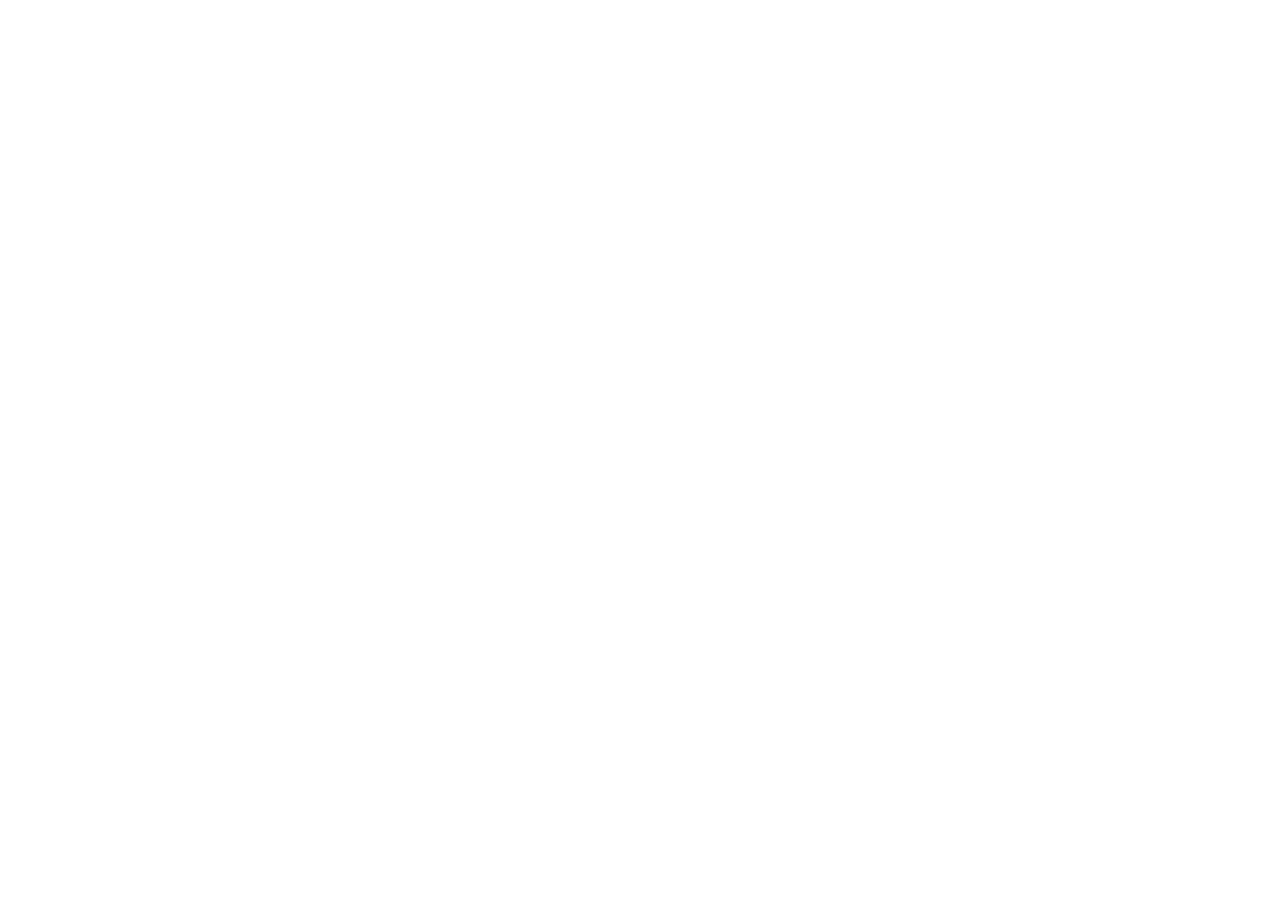
==== wwr/index.html @ 0ed65301 "save 1" ====
<!DOCTYPE html>
<html lang="en">
<head>
    <meta charset="UTF-8">
    <meta http-equiv="X-UA-Compatible" content="IE=edge">
    <meta name="viewport" content="width=device-width, initial-scale=1.0">
    <title>Home</title>
</head>
<body>
    
</body>
</html>
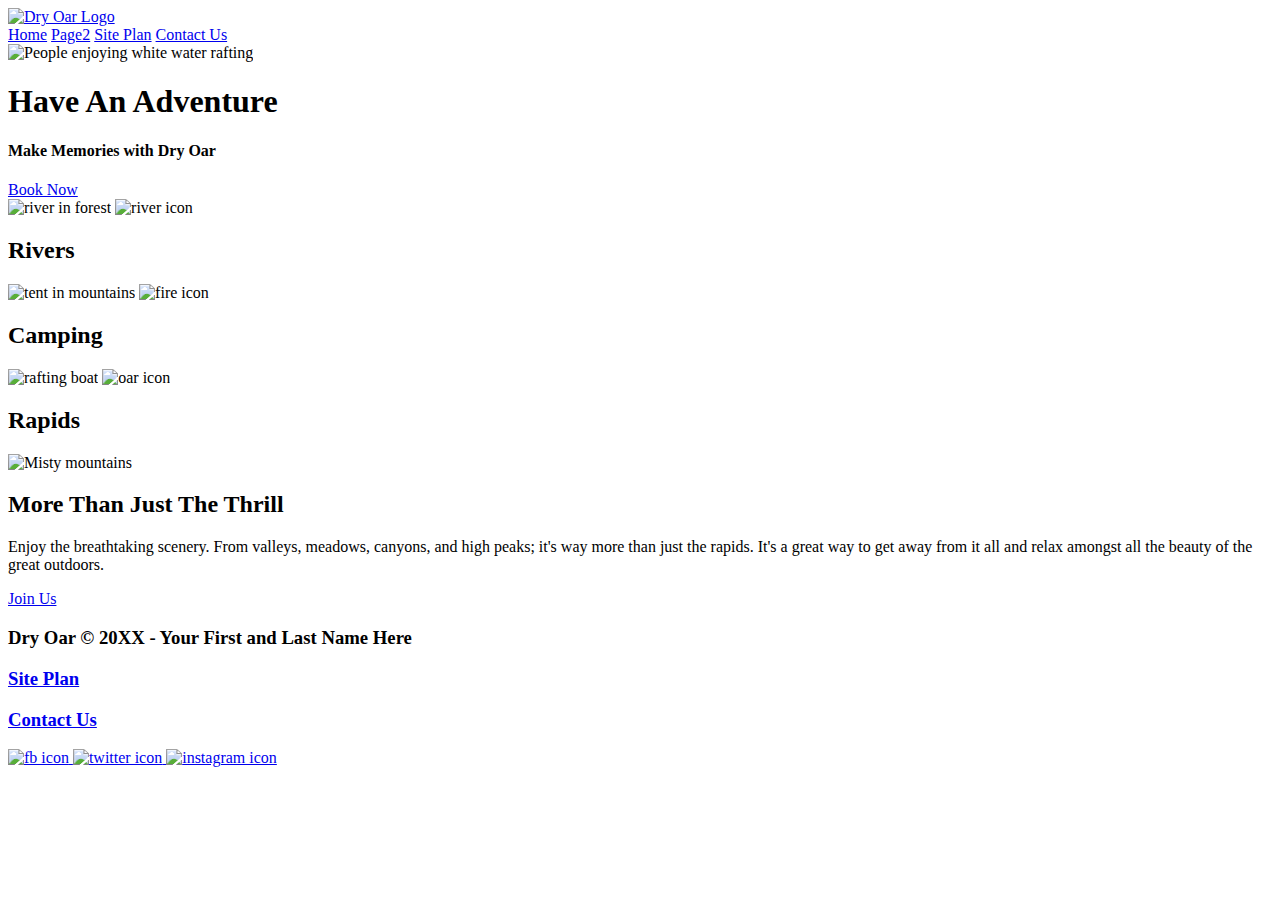
==== commit b51d578c: "new objets" ====
--- a/wwr/index.html
+++ b/wwr/index.html
@@ -4,9 +4,71 @@
     <meta charset="UTF-8">
     <meta http-equiv="X-UA-Compatible" content="IE=edge">
     <meta name="viewport" content="width=device-width, initial-scale=1.0">
-    <title>Home</title>
+    <title>Whitewater Rafting Vacations | Dry Oar Boating | Home</title>
 </head>
 <body>
-    
+    <header>
+        <a id="logo_link" href="index.html">
+            <img class="logo" src="images/logo.png" alt="Dry Oar Logo">
+        </a>
+        <nav>
+            <a href="index.html">Home</a>
+            <a href="#">Page2</a>
+            <a href="site-plan-rafting.html">Site Plan</a>
+            <a href="contactus.html">Contact Us</a>
+        </nav>
+    </header>
+    <div id="hero">
+        <div id="hero-box">
+            <img id="hero-img" src="images/hero.png" alt="People enjoying white water rafting">
+        </div>
+        <section id="hero-msg">
+            <h1 class="home-title">Have An Adventure</h1>
+            <h4>Make Memories with Dry Oar</h4>
+            <div class="button-box">
+                <a class="book" href="rates.html">Book Now</a>
+            </div>
+        </section>
+    </div>
+    <main class="home-grid">
+        <section class="rivers-card">
+            <img class="card-img" src="images/rivers.jpg" alt="river in forest">
+            <img class="icon" src="images/rivers.jpg" alt="river icon">
+            <h2>Rivers</h2>
+        </section>
+        <section class="camping-card">
+            <img class="card-img" src="images/camping.jpg" alt="tent in mountains">
+            <img class="icon" src="images/fire_icon.jpg" alt="fire icon">
+            <h2>Camping</h2>
+        </section>
+        <section class="rapids-card">
+            <img class="card-img" src="images/rapids.jpg" alt="rafting boat">
+            <img class="icon" src="images/oars.jpg" alt="oar icon">
+            <h2>Rapids</h2>
+        </section>
+        <img class="mountains" src="images/mountains.jpg" alt="Misty mountains">
+        <section class="msg">
+            <h2>More Than Just The Thrill</h2>
+            <p>Enjoy the breathtaking scenery. From valleys, meadows, canyons, and high peaks; it's way more than just the rapids. It's a great way to get away from it all and relax amongst all the beauty of the great outdoors. </p>
+            <a class='join' href="rivers.html">Join Us</a>
+        </section>
+    </main>
+    <footer>
+        <h3>Dry Oar &copy; 20XX - Your First and Last Name Here</h3>
+        <h3><a href="site-plan-rafting.html">Site Plan</a></h3>
+        <h3><a href="contactus.html">Contact Us</a></h3>
+        <div class="social">
+        <a href="https://facebook.com">
+            <img src="images/facebook.png" alt="fb icon">
+        </a>
+        <a href="https://twitter.com">
+            <img src="images/twitter.png" alt="twitter icon">
+        </a>
+        <a href="https://instagram.com">
+            <img src="images/instagram.png" alt="instagram icon">
+        </a>
+    </div>
+    </footer>
+
 </body>
 </html>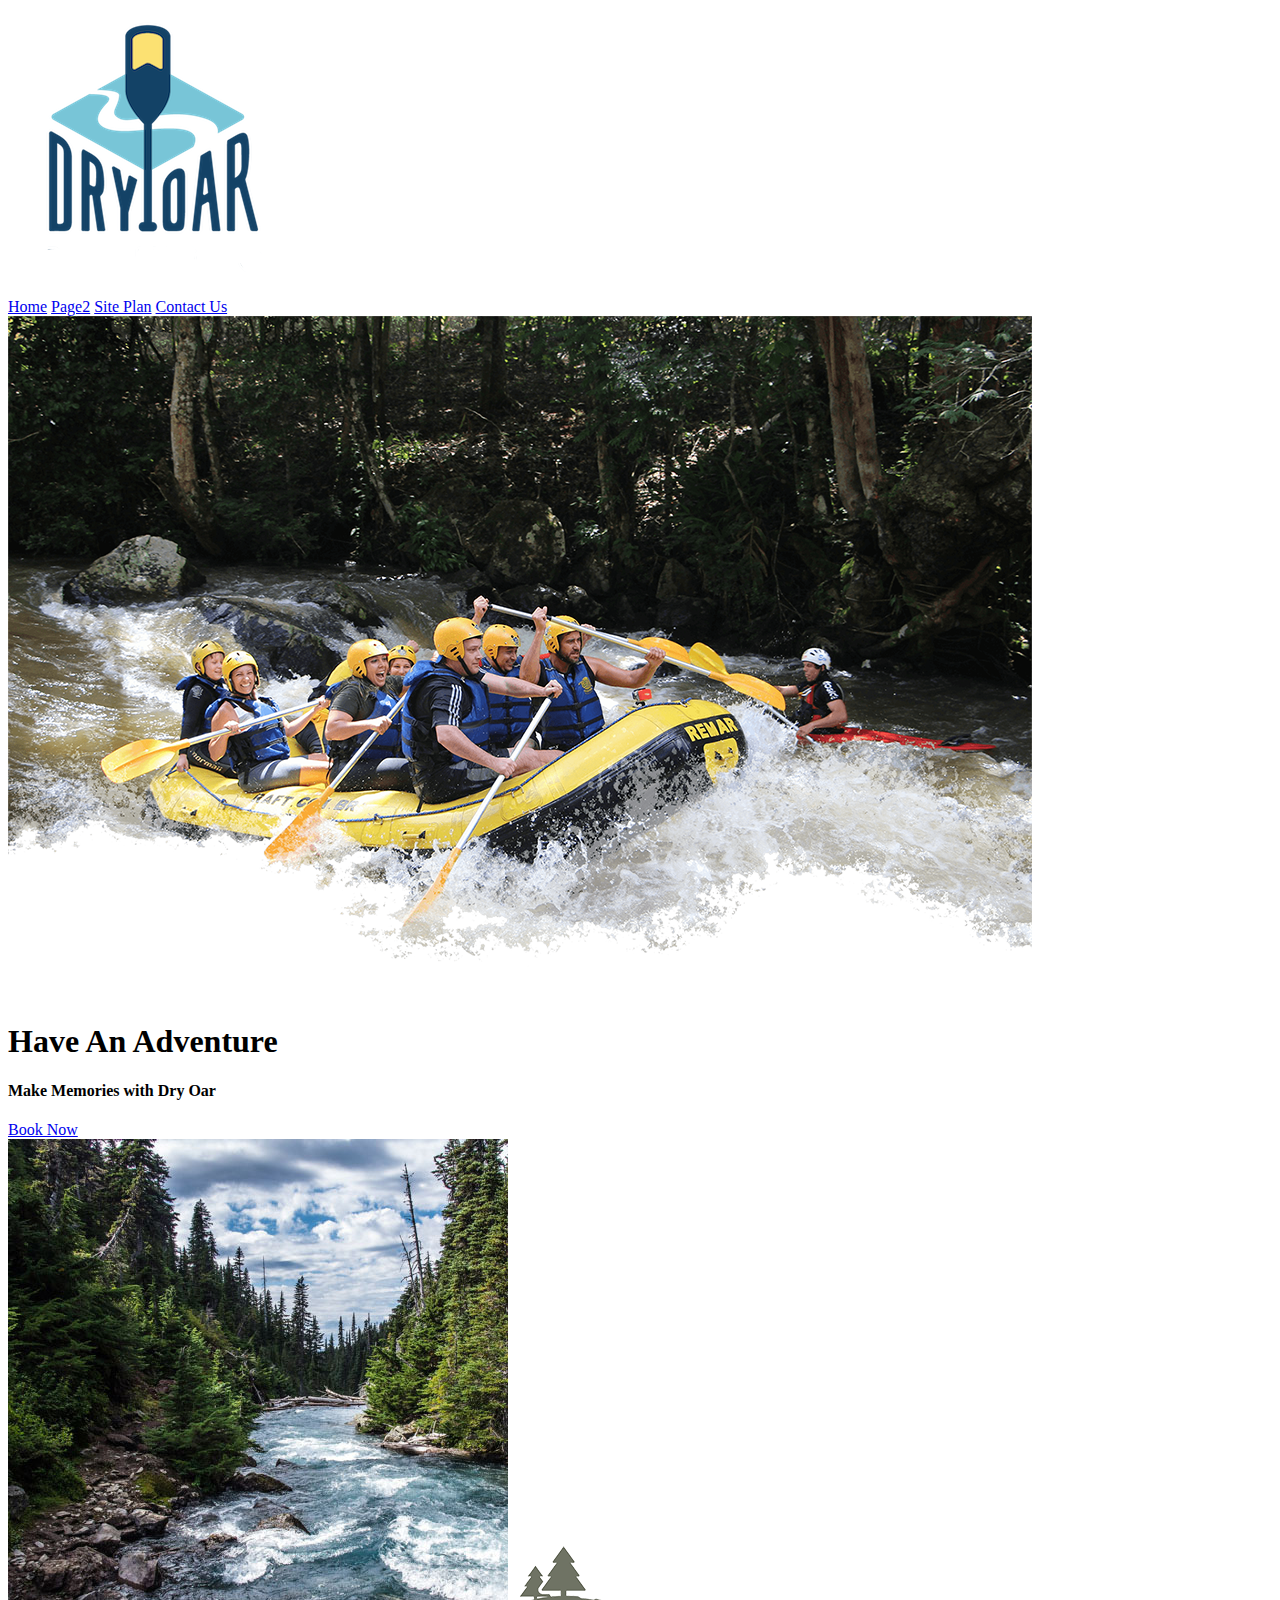
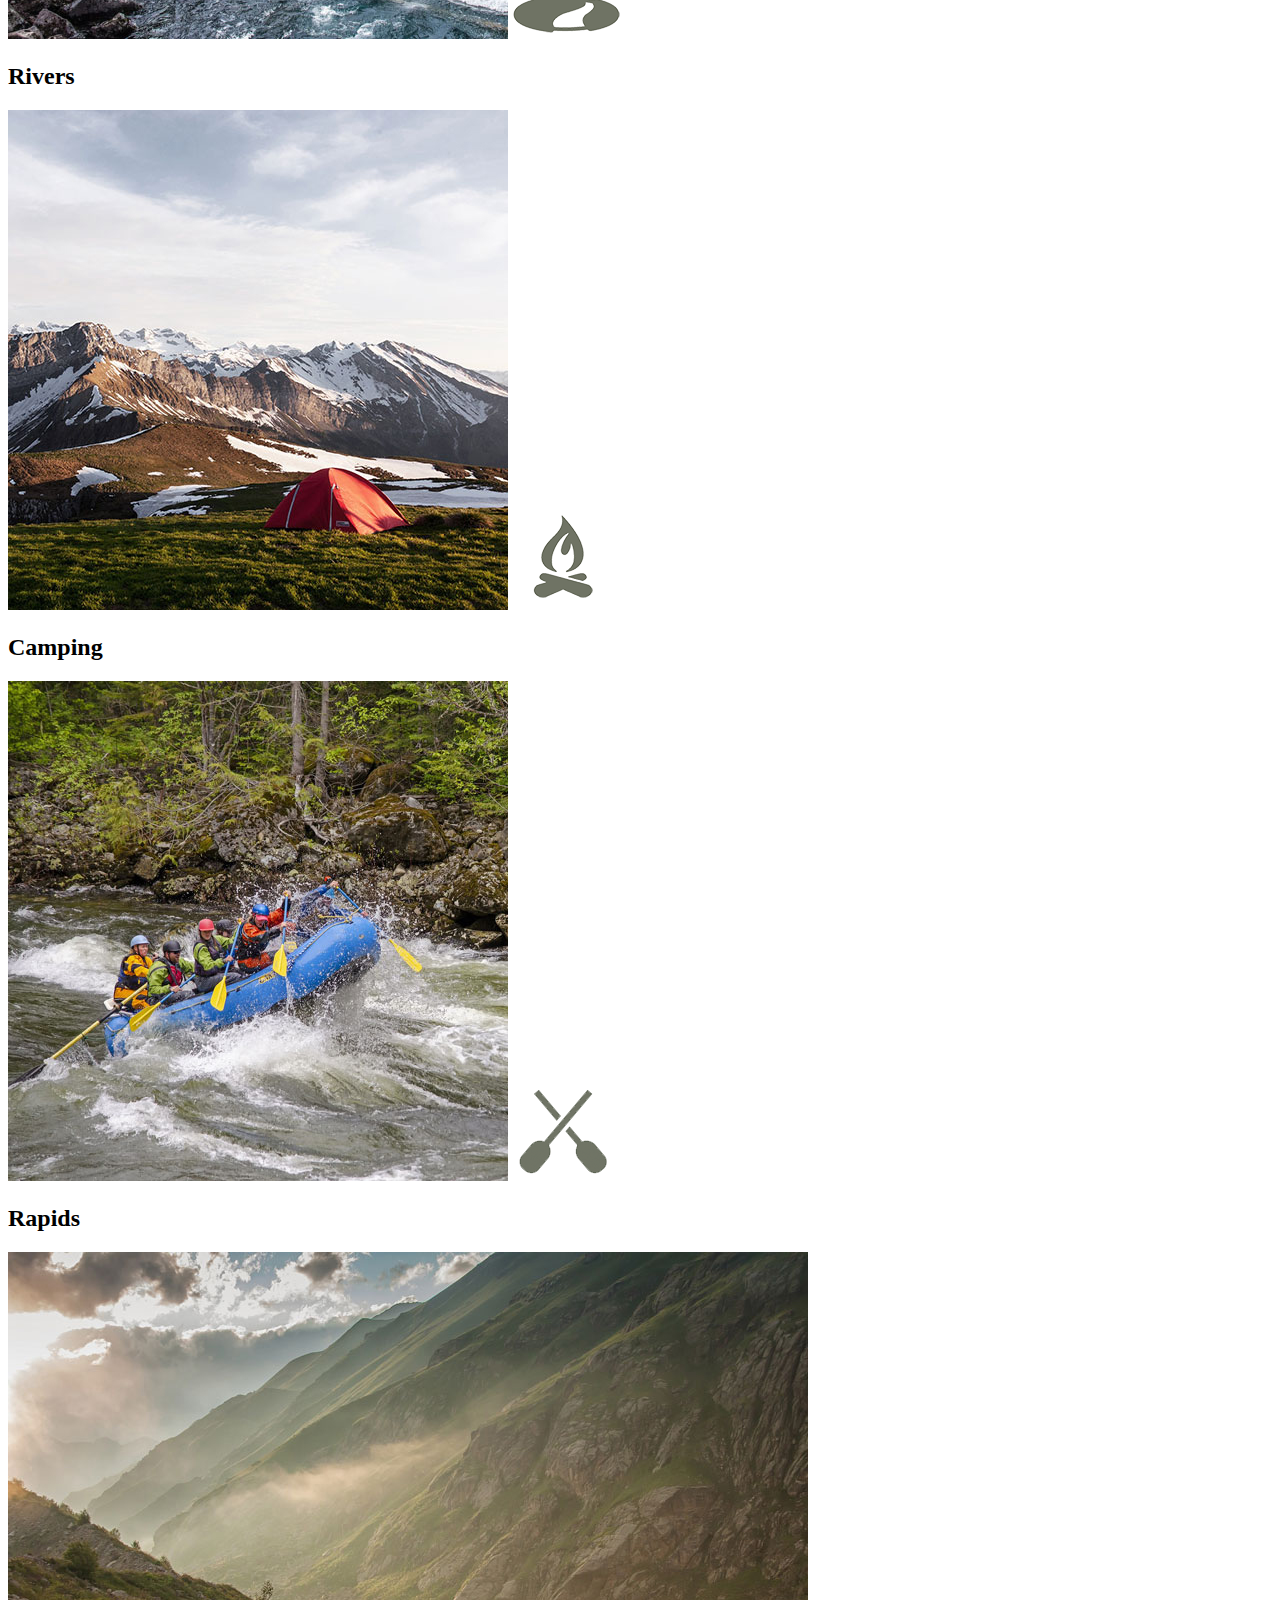
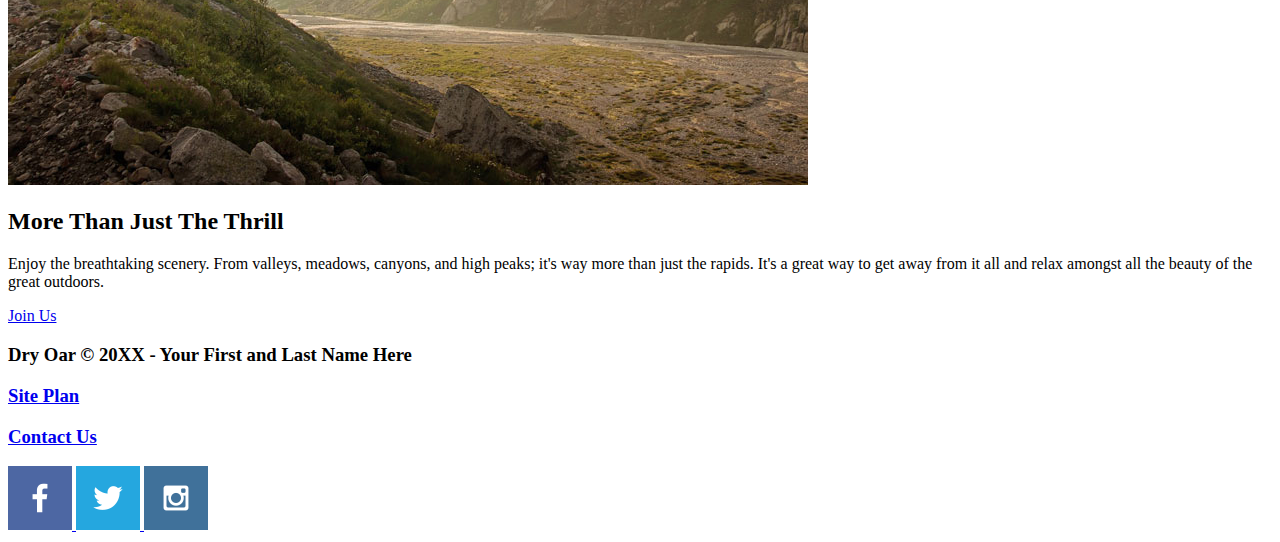
==== commit 0e0e16b7: "teest4" ====
--- a/wwr/index.html
+++ b/wwr/index.html
@@ -33,17 +33,17 @@
     <main class="home-grid">
         <section class="rivers-card">
             <img class="card-img" src="images/rivers.jpg" alt="river in forest">
-            <img class="icon" src="images/rivers.jpg" alt="river icon">
+            <img class="icon" src="images/river_icon.png" alt="river icon">
             <h2>Rivers</h2>
         </section>
         <section class="camping-card">
             <img class="card-img" src="images/camping.jpg" alt="tent in mountains">
-            <img class="icon" src="images/fire_icon.jpg" alt="fire icon">
+            <img class="icon" src="images/fire_icon.png" alt="fire icon">
             <h2>Camping</h2>
         </section>
         <section class="rapids-card">
             <img class="card-img" src="images/rapids.jpg" alt="rafting boat">
-            <img class="icon" src="images/oars.jpg" alt="oar icon">
+            <img class="icon" src="images/oars.png" alt="oar icon">
             <h2>Rapids</h2>
         </section>
         <img class="mountains" src="images/mountains.jpg" alt="Misty mountains">
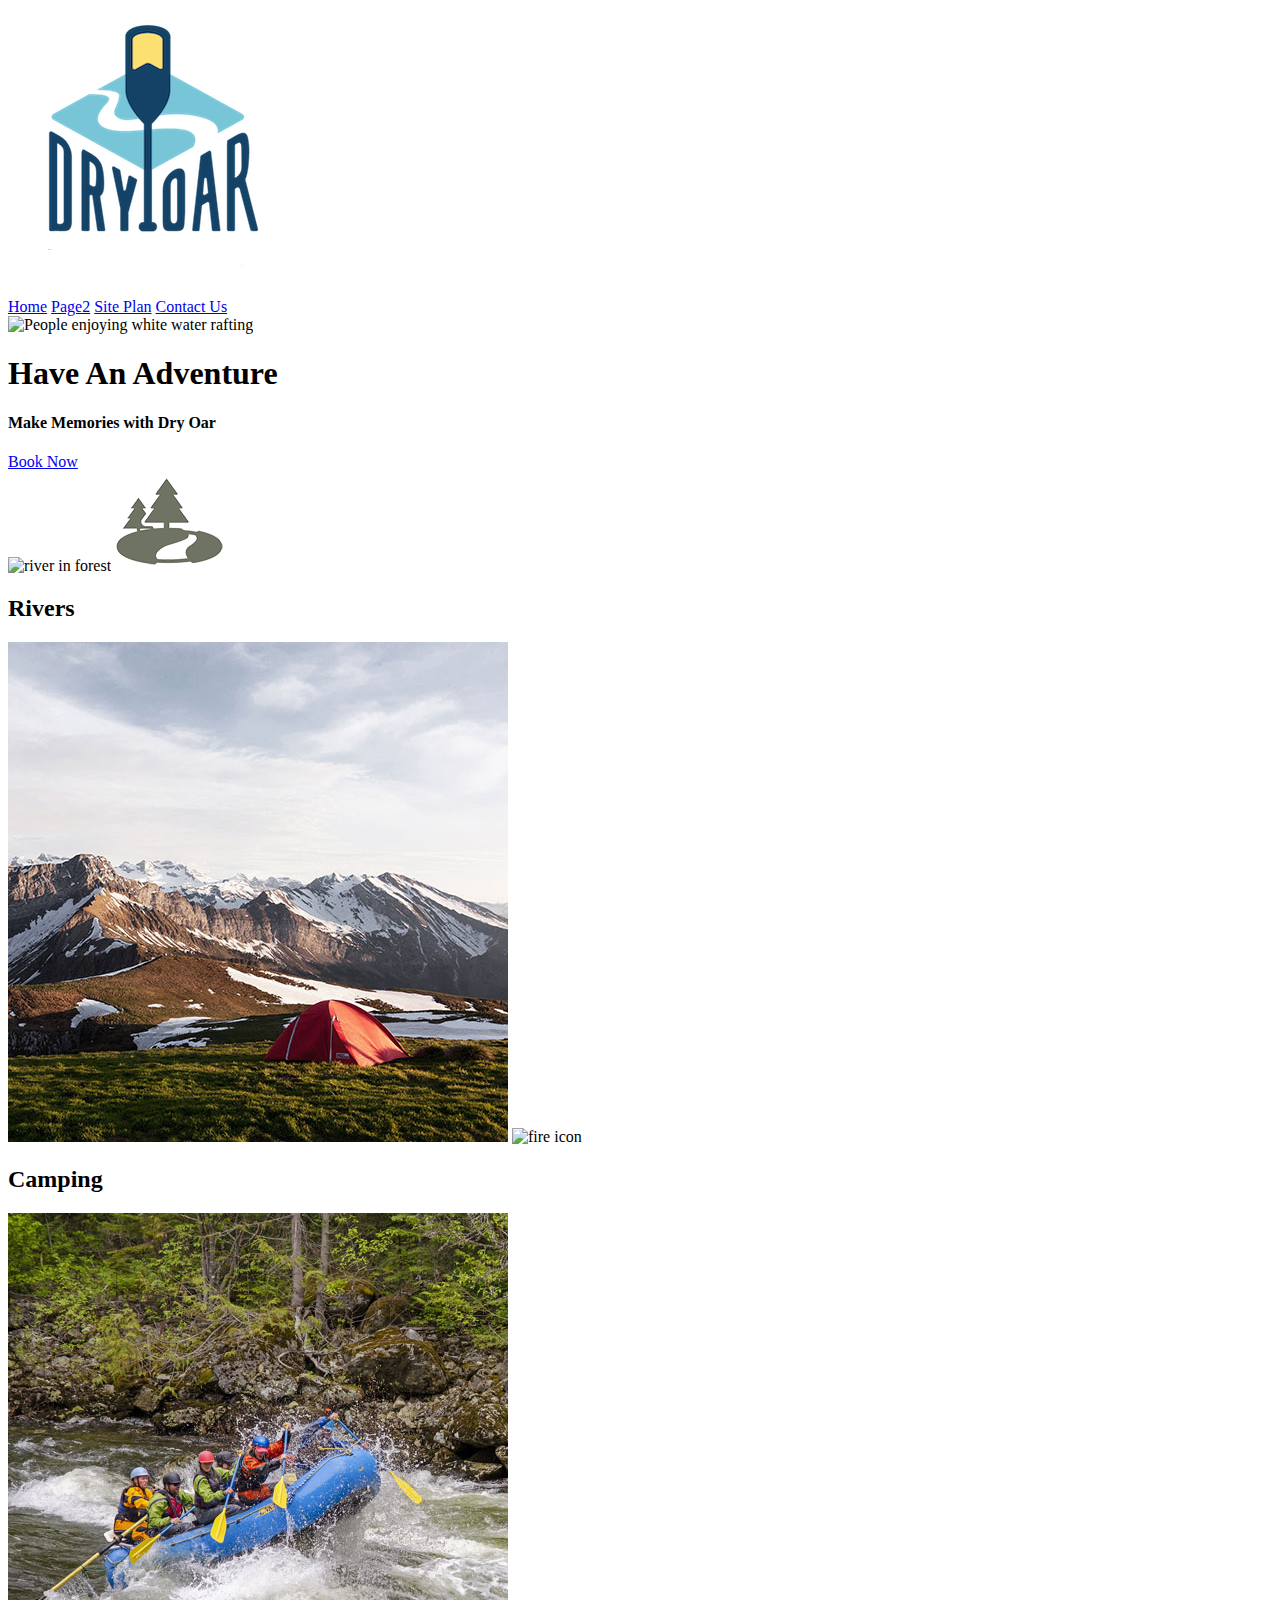
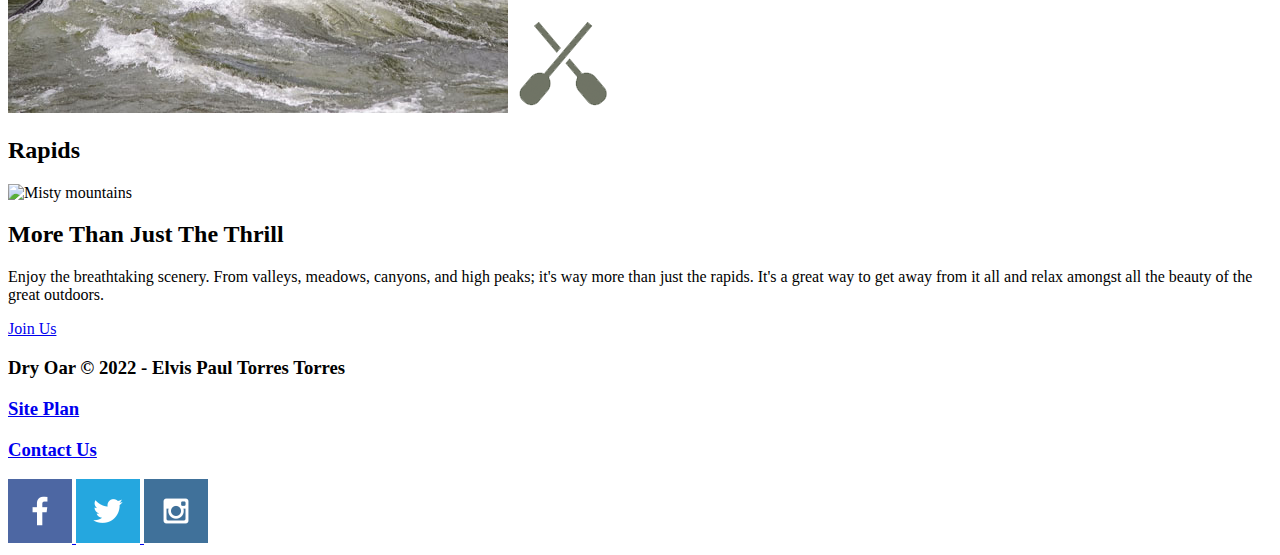
==== commit 465321aa: "ok" ====
--- a/wwr/index.html
+++ b/wwr/index.html
@@ -20,7 +20,7 @@
     </header>
     <div id="hero">
         <div id="hero-box">
-            <img id="hero-img" src="images/hero.png" alt="People enjoying white water rafting">
+            <img id="hero-img" src="images/rafting1_.jpg" alt="People enjoying white water rafting">
         </div>
         <section id="hero-msg">
             <h1 class="home-title">Have An Adventure</h1>
@@ -32,13 +32,13 @@
     </div>
     <main class="home-grid">
         <section class="rivers-card">
-            <img class="card-img" src="images/rivers.jpg" alt="river in forest">
+            <img class="card-img" src="images/beautiful-waterfall-at-banos_500x500.jpg" alt="river in forest">
             <img class="icon" src="images/river_icon.png" alt="river icon">
             <h2>Rivers</h2>
         </section>
         <section class="camping-card">
             <img class="card-img" src="images/camping.jpg" alt="tent in mountains">
-            <img class="icon" src="images/fire_icon.png" alt="fire icon">
+            <img class="icon" src="images/camping1_500x500.jpg" alt="fire icon">
             <h2>Camping</h2>
         </section>
         <section class="rapids-card">
@@ -46,7 +46,7 @@
             <img class="icon" src="images/oars.png" alt="oar icon">
             <h2>Rapids</h2>
         </section>
-        <img class="mountains" src="images/mountains.jpg" alt="Misty mountains">
+        <img class="mountains" src="images/Ecuador-Cayambe-volcano_800x533.jpg" alt="Misty mountains">
         <section class="msg">
             <h2>More Than Just The Thrill</h2>
             <p>Enjoy the breathtaking scenery. From valleys, meadows, canyons, and high peaks; it's way more than just the rapids. It's a great way to get away from it all and relax amongst all the beauty of the great outdoors. </p>
@@ -54,7 +54,7 @@
         </section>
     </main>
     <footer>
-        <h3>Dry Oar &copy; 20XX - Your First and Last Name Here</h3>
+        <h3>Dry Oar &copy; 2022 - Elvis Paul Torres Torres</h3>
         <h3><a href="site-plan-rafting.html">Site Plan</a></h3>
         <h3><a href="contactus.html">Contact Us</a></h3>
         <div class="social">
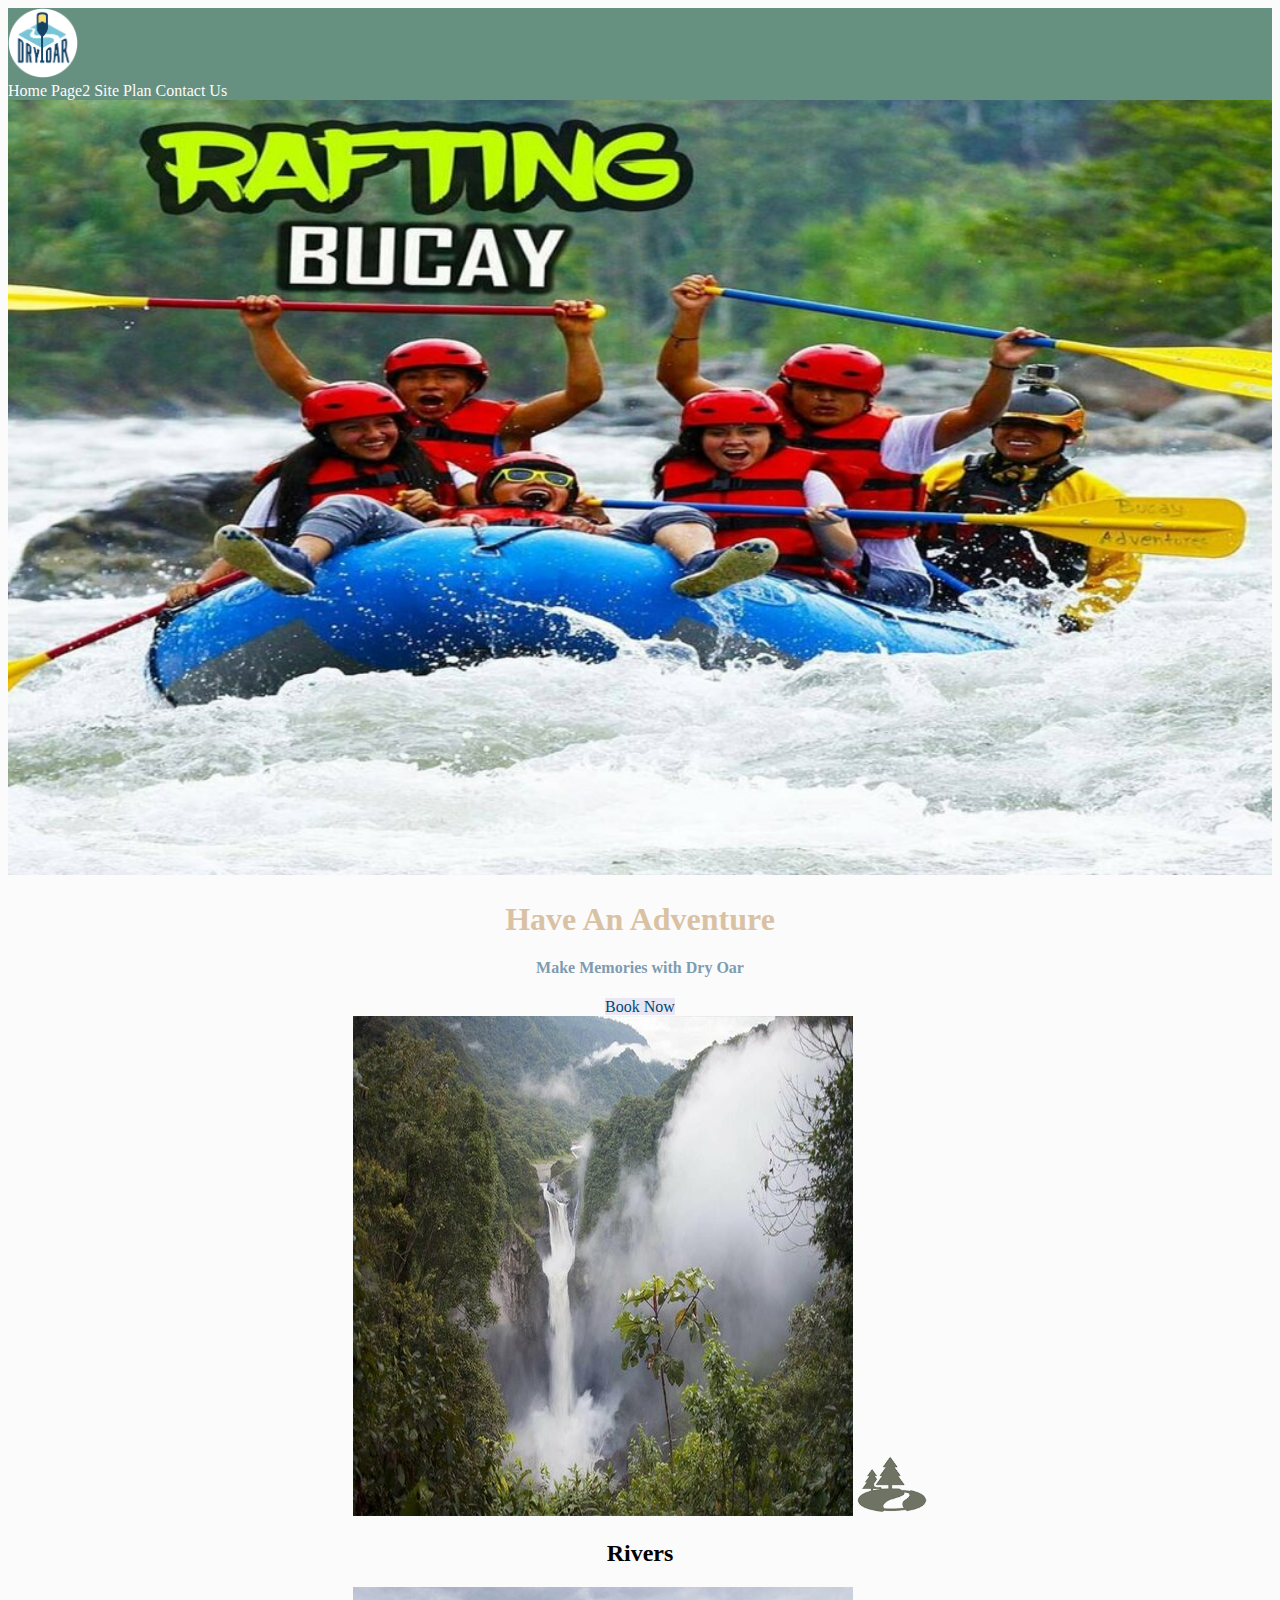
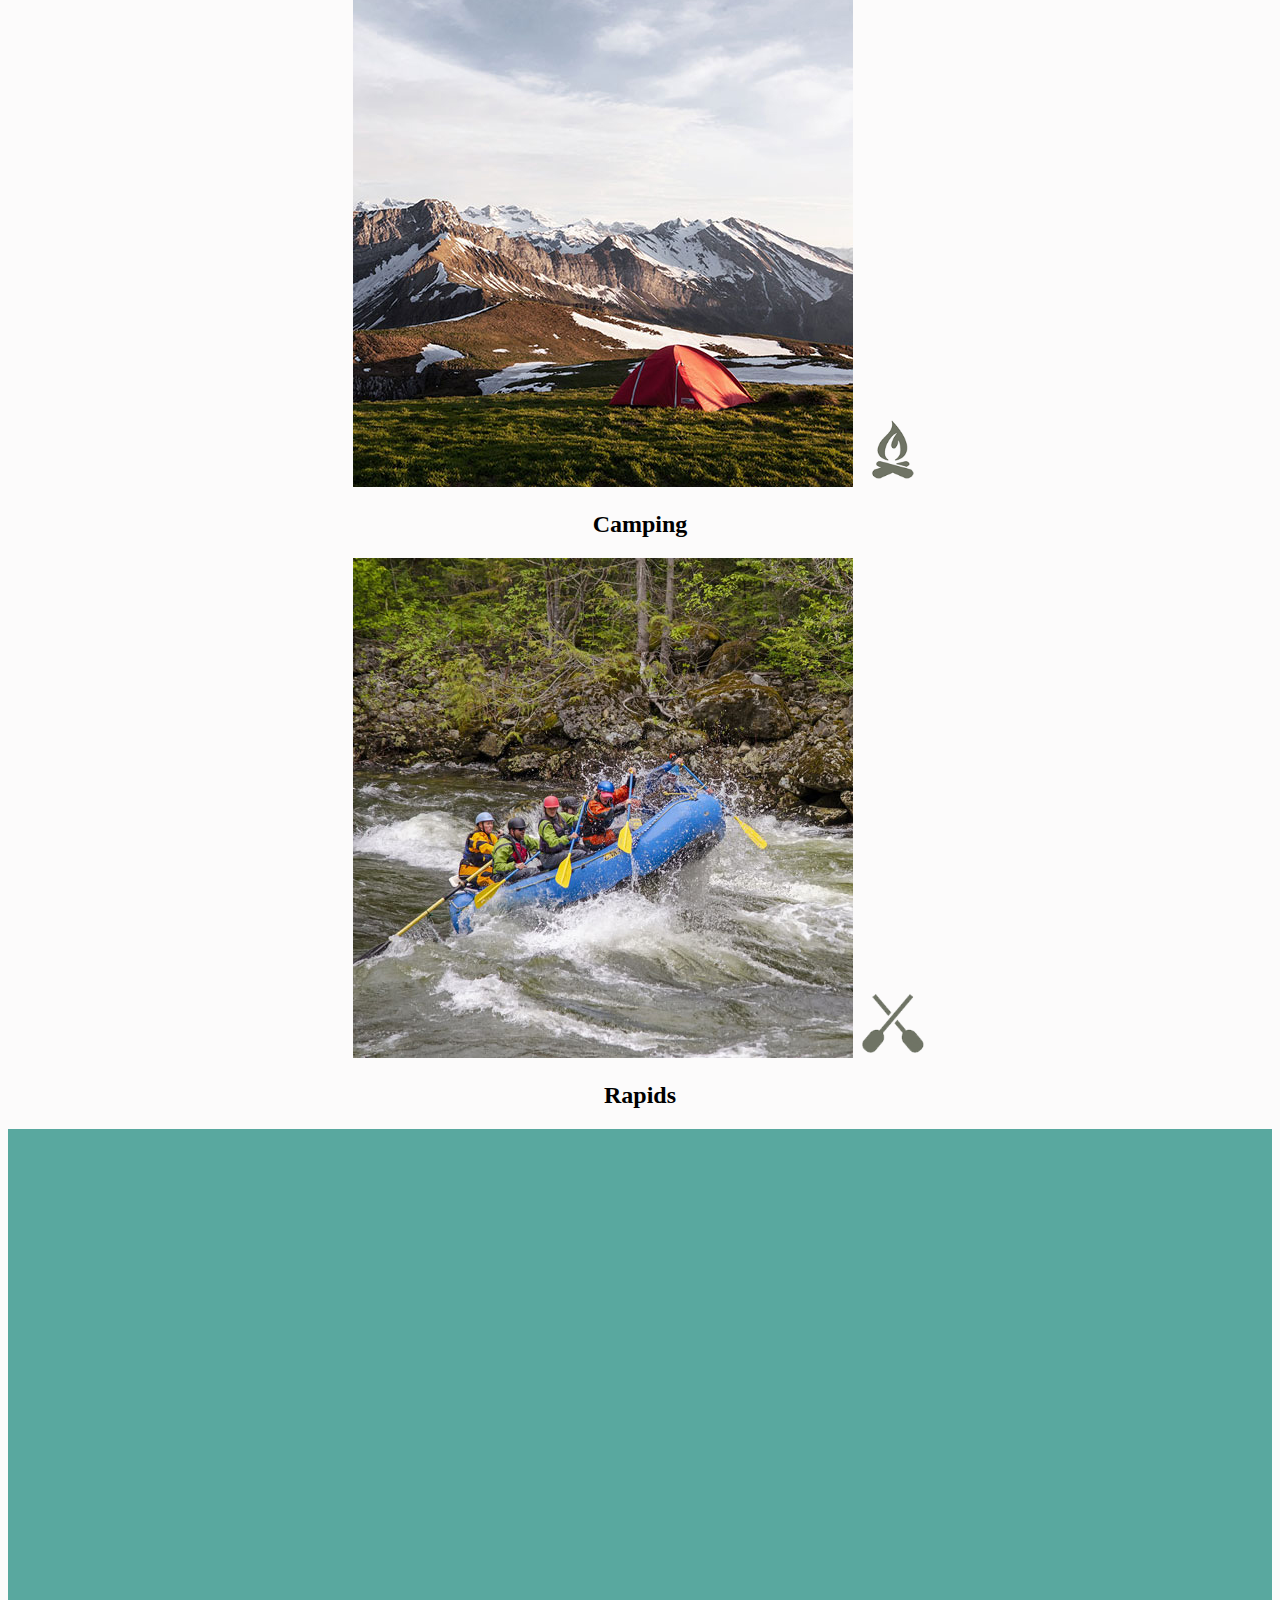
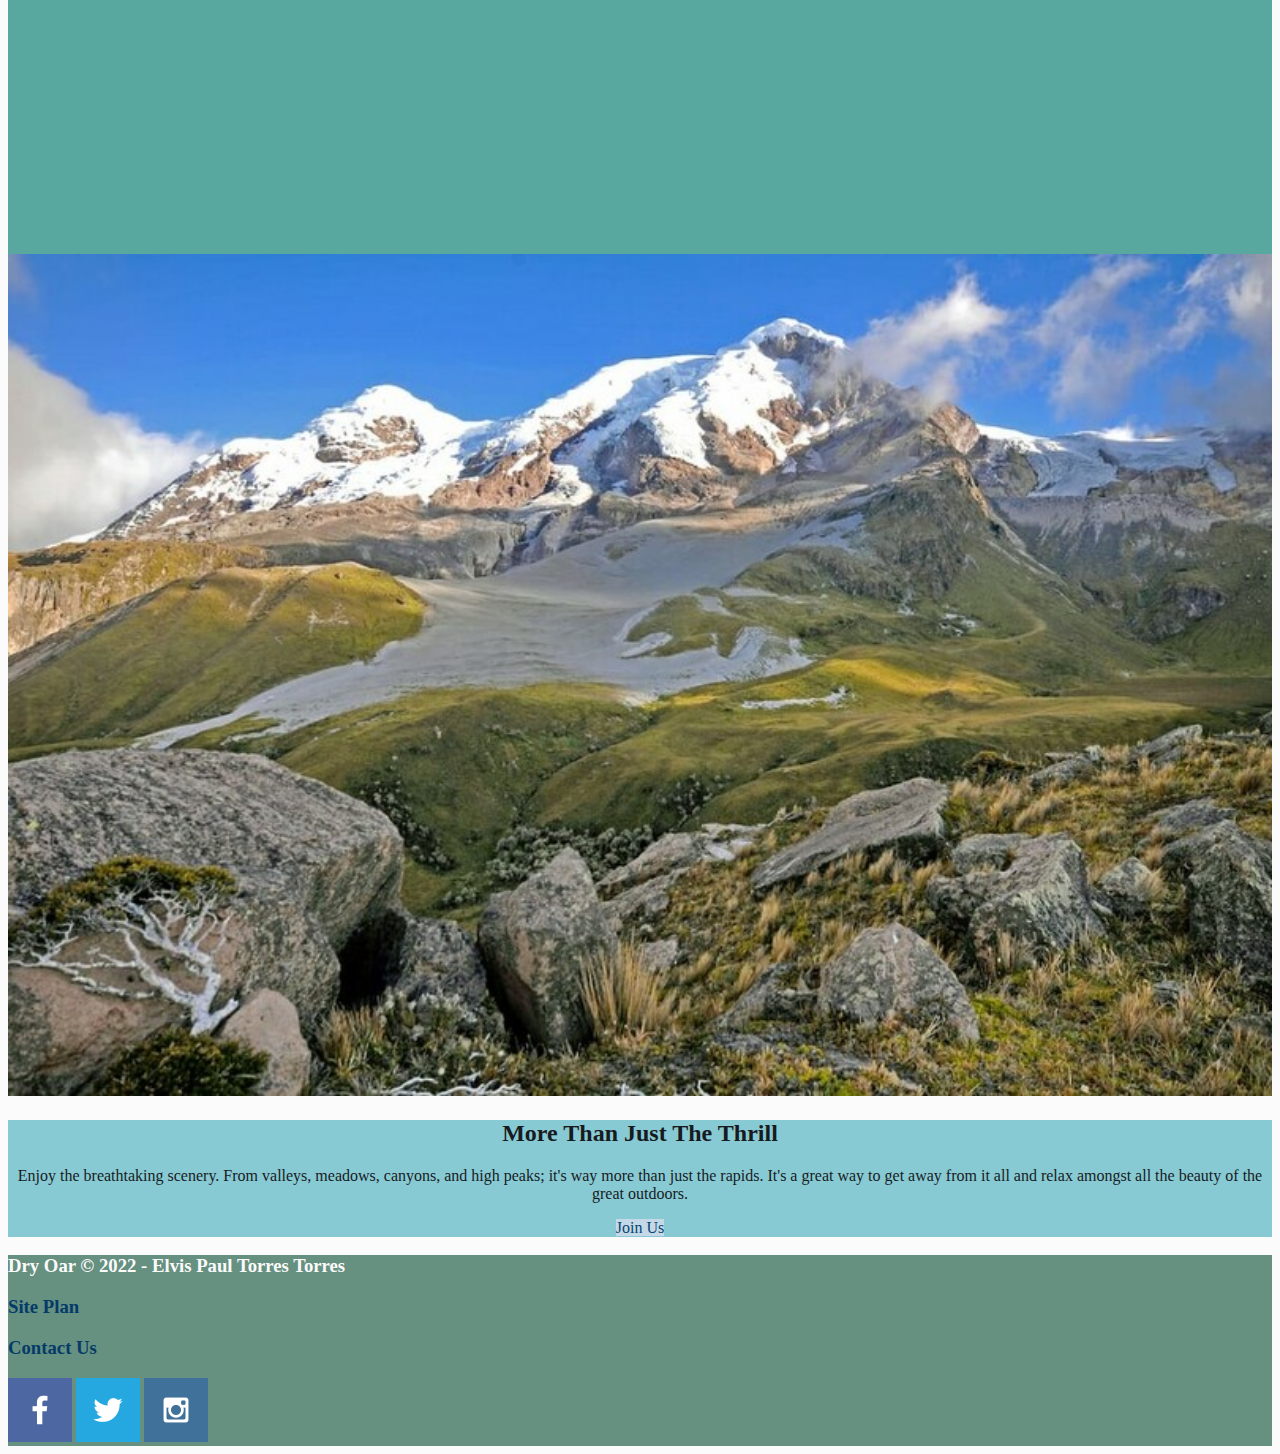
==== commit e8157d72: "week4" ====
--- a/wwr/index.html
+++ b/wwr/index.html
@@ -5,8 +5,10 @@
     <meta http-equiv="X-UA-Compatible" content="IE=edge">
     <meta name="viewport" content="width=device-width, initial-scale=1.0">
     <title>Whitewater Rafting Vacations | Dry Oar Boating | Home</title>
+    <link rel="stylesheet" href="styles/style.css">
 </head>
 <body>
+    <div id="content">
     <header>
         <a id="logo_link" href="index.html">
             <img class="logo" src="images/logo.png" alt="Dry Oar Logo">
@@ -18,6 +20,7 @@
             <a href="contactus.html">Contact Us</a>
         </nav>
     </header>
+
     <div id="hero">
         <div id="hero-box">
             <img id="hero-img" src="images/rafting1_.jpg" alt="People enjoying white water rafting">
@@ -38,7 +41,7 @@
         </section>
         <section class="camping-card">
             <img class="card-img" src="images/camping.jpg" alt="tent in mountains">
-            <img class="icon" src="images/camping1_500x500.jpg" alt="fire icon">
+            <img class="icon" src="images/fire_icon.png" alt="fire icon">
             <h2>Camping</h2>
         </section>
         <section class="rapids-card">
@@ -46,6 +49,7 @@
             <img class="icon" src="images/oars.png" alt="oar icon">
             <h2>Rapids</h2>
         </section>
+        <div id="background"></div>
         <img class="mountains" src="images/Ecuador-Cayambe-volcano_800x533.jpg" alt="Misty mountains">
         <section class="msg">
             <h2>More Than Just The Thrill</h2>
@@ -69,6 +73,6 @@
         </a>
     </div>
     </footer>
-
+</div>
 </body>
 </html>--- a/wwr/styles/style.css
+++ b/wwr/styles/style.css
@@ -0,0 +1,89 @@
+content {
+    max-width: 1600px;
+    margin: 0 auto;
+}
+nav a {
+    text-align: center;
+    color: #fcfbfb;
+    text-decoration: none;
+} 
+.icon {
+    width: 80px;
+}
+nav a:hover {
+    background-color: rgb(1, 59, 52);
+    color: #097db3;
+}   
+#background {
+    background-color: rgb(89, 168, 159);
+    height: 725px;
+}
+
+#hero-msg h1, #hero-msg h4 {
+    text-align: center;
+}
+.button-box{
+    text-align: center;
+}
+main section{
+    text-align: center;
+}
+body {
+    background-color: #fcfbfb; 
+    
+}
+header {
+    background-color:rgba(39, 99, 75, 0.7);
+}
+footer{
+    background-color:rgba(39, 99, 75, 0.7);  
+}
+.msg {
+    background-color:rgba(85, 181, 194, 0.7);  
+}
+.msg h2{
+    color: #171b1f;
+}
+.msg p{
+    color: #171b1f;
+}
+.book, .join{
+    background-color:rgba(224, 222, 240, 0.7);  
+    color: #054572;
+    text-decoration: none;
+}
+.book:hover, .join:hover{
+    background-color:rgba(8, 15, 121, 0.7);  
+    color: #d9c2a3;
+}
+h4{
+    color: #7e9cb1;
+}
+footer h3{
+    color: #fcfbfb;
+}
+footer a{
+    color: #043b68;
+    text-decoration: none;
+}
+footer a:hover
+{
+    color: #181511;
+}
+.home-title{
+    color: #d9c2a3;
+}
+.icon {
+    width: 70px;
+}
+.logo {
+    width: 70px;
+}
+#hero-img{
+    width: 100%;
+    text-align: center;
+}
+.mountains{
+    width: 100%;
+    text-align: center;
+}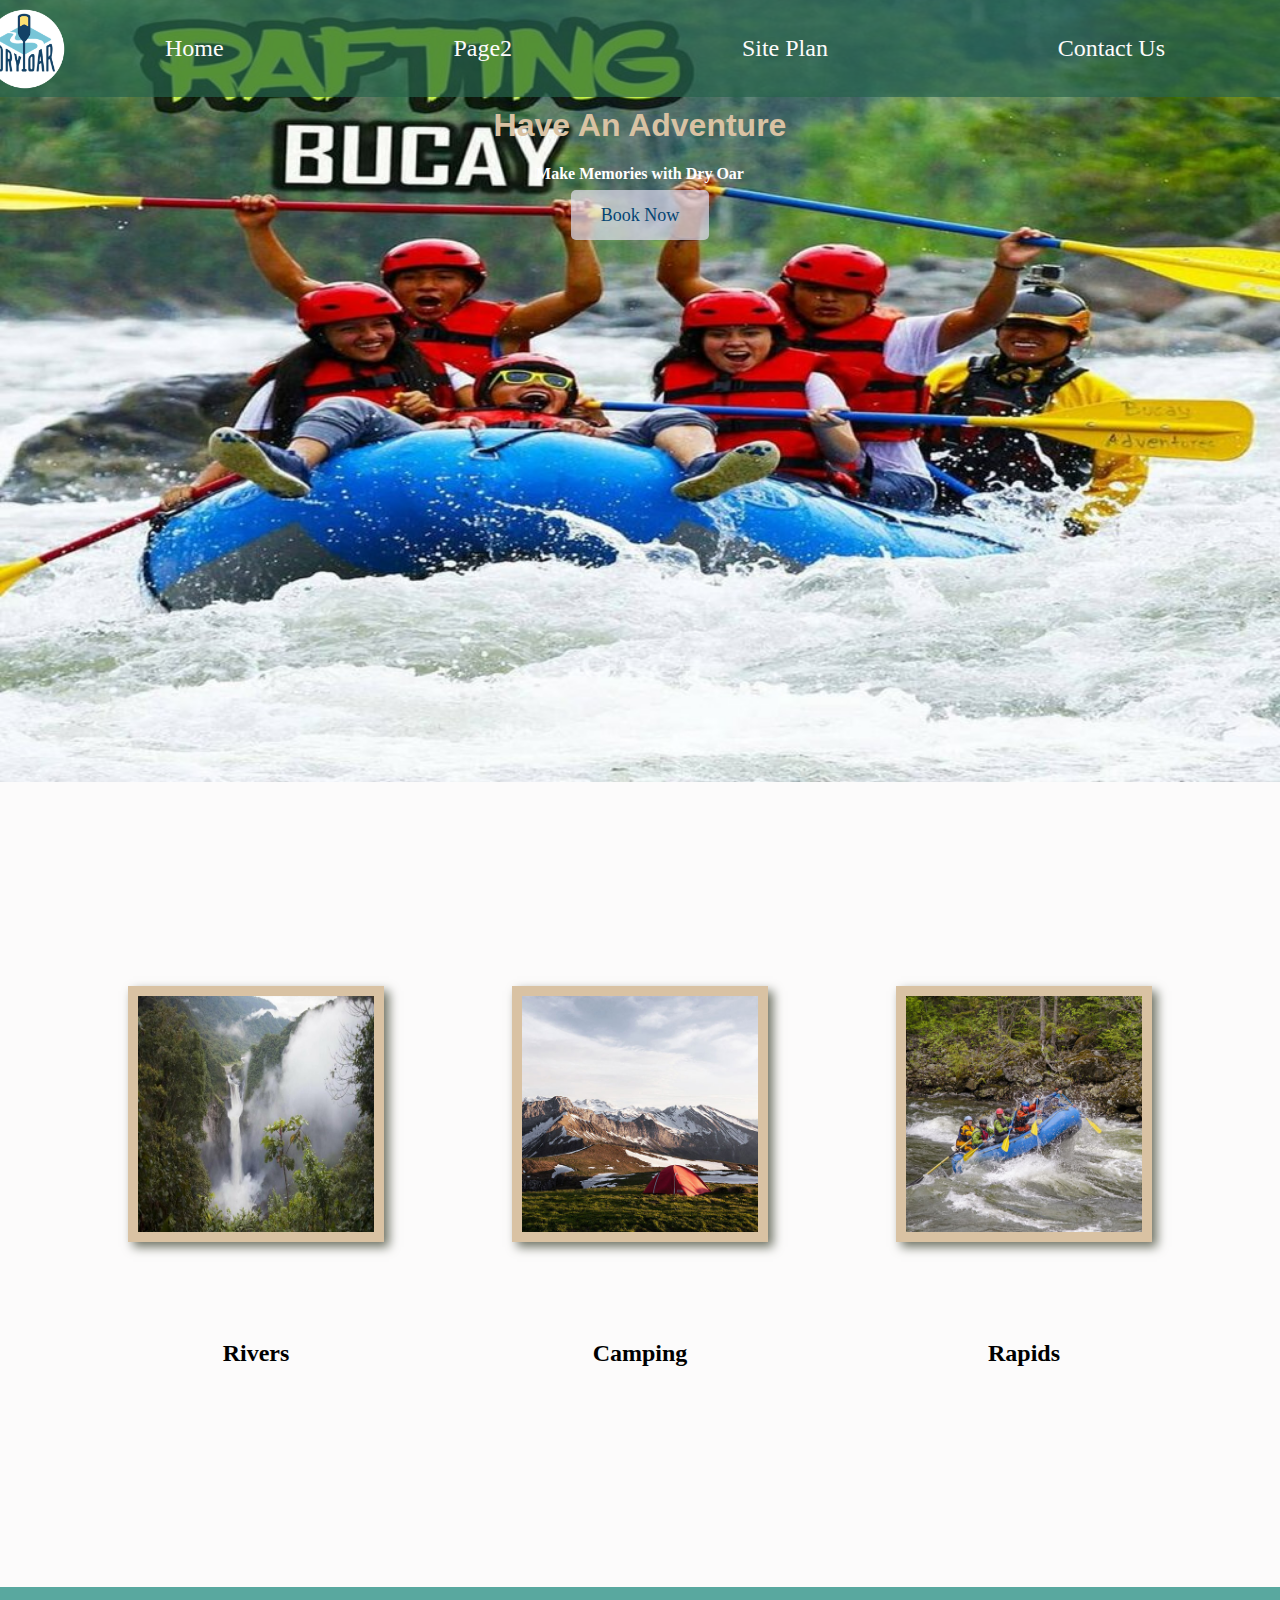
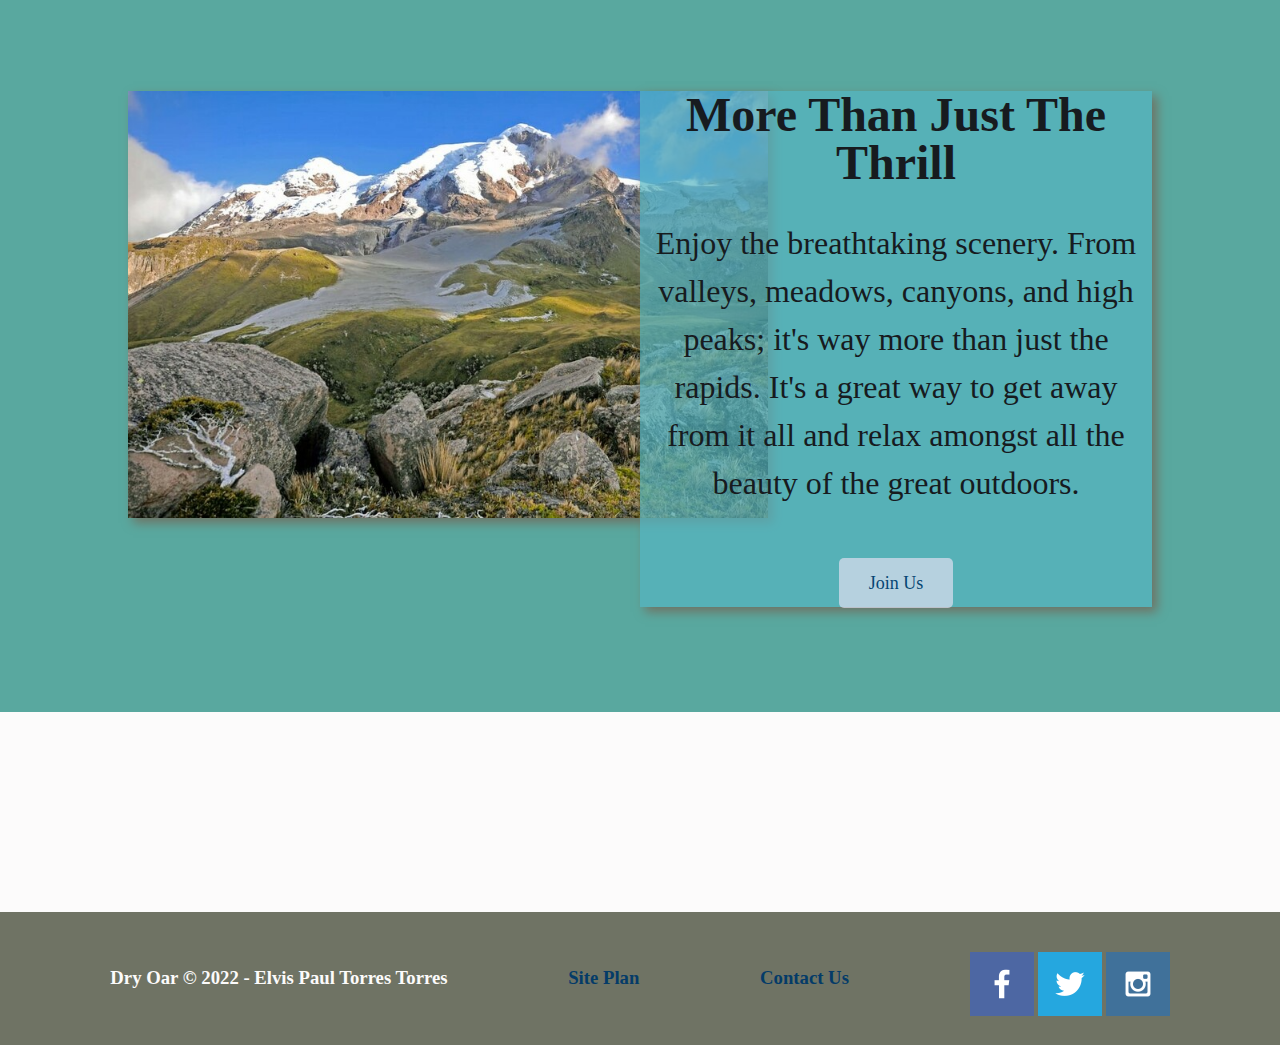
==== commit 8384244c: "commit css" ====
--- a/wwr/index.html
+++ b/wwr/index.html
@@ -32,7 +32,7 @@
                 <a class="book" href="rates.html">Book Now</a>
             </div>
         </section>
-    </div>
+    </div> 
     <main class="home-grid">
         <section class="rivers-card">
             <img class="card-img" src="images/beautiful-waterfall-at-banos_500x500.jpg" alt="river in forest">
--- a/wwr/styles/style.css
+++ b/wwr/styles/style.css
@@ -1,12 +1,26 @@
-content {
+
+#content {
     max-width: 1600px;
     margin: 0 auto;
 }
+
+nav{
+    display: flex;
+    justify-content: space-around;
+}
+
 nav a {
     text-align: center;
     color: #fcfbfb;
     text-decoration: none;
+    padding: 35px;
+    font-size: 1.5em;
+   
 } 
+
+a{
+    font-family: 'Copperplate';
+}
 .icon {
     width: 80px;
 }
@@ -14,10 +28,7 @@
     background-color: rgb(1, 59, 52);
     color: #097db3;
 }   
-#background {
-    background-color: rgb(89, 168, 159);
-    height: 725px;
-}
+
 
 #hero-msg h1, #hero-msg h4 {
     text-align: center;
@@ -27,37 +38,80 @@
 }
 main section{
     text-align: center;
+}
+main section img{
+    box-sizing: border-box;
 }
 body {
     background-color: #fcfbfb; 
+    margin: 0;
+    padding: 0;
     
 }
 header {
+    display: grid;
+    grid-template-columns: 50px auto;
     background-color:rgba(39, 99, 75, 0.7);
 }
 footer{
     background-color:rgba(39, 99, 75, 0.7);  
 }
-.msg {
-    background-color:rgba(85, 181, 194, 0.7);  
-}
+
 .msg h2{
     color: #171b1f;
+    margin: 0;
 }
 .msg p{
     color: #171b1f;
-}
+   
+    padding-bottom: 15px;
+}
+
+.card-img{
+    border: 10px solid #d9c2a3;
+    transition: transform .5s;
+    box-shadow: 5px 5px 10px #6f7364;
+}
+
+.card-img:hover{
+    opacity: .6;
+    transform: scale(1.1);
+}
+
 .book, .join{
     background-color:rgba(224, 222, 240, 0.7);  
     color: #054572;
     text-decoration: none;
+    font-size:18px;
+    padding: 15px 30px;
+    margin-top: 50px;
+    border-radius: 5px;
 }
 .book:hover, .join:hover{
     background-color:rgba(8, 15, 121, 0.7);  
     color: #d9c2a3;
 }
+
+
+.rivers-card, .camping-card, .rapids-card{
+margin: 200px 0;
+}
+
 h4{
     color: #7e9cb1;
+}
+
+footer{
+    background-color: #6f7364;
+    padding: 25px 50px;
+    margin-top: 200px;
+    display: flex;
+    justify-content: space-around;
+    align-items: center;
+}
+
+footer .social img{
+    padding-top: 15px;
 }
 footer h3{
     color: #fcfbfb;
@@ -71,19 +125,140 @@
     color: #181511;
 }
 .home-title{
+    font-family: 'Copperplate','Papyrus', sans-serif;
     color: #d9c2a3;
+    font-size: 2em;
+    margin-top: 10px;
 }
 .icon {
     width: 70px;
+    padding: 35px;
+
 }
 .logo {
-    width: 70px;
-}
+    width: 80px;
+}
+#logo_link{
+    padding-top: 5px;
+    justify-self: center;
+    align-self: center;
+}
+
+#hero {
+    display: grid;
+    grid-template-columns: 1fr 3fr 1fr;
+    margin-top: -100px; 
+}
+
 #hero-img{
     width: 100%;
     text-align: center;
 }
+
+
+
+#hero-box {
+    grid-column: 1/4;
+    grid-row: 1/3;
+    z-index: -1;
+}
+
+#hero-msg h4 {
+    color: white;
+}
+
+#hero-msg {
+    grid-column: 2/3;
+    grid-row: 1/2;
+    margin-top: 100px;
+}
+
+.card-img, .mountains {
+    width: 100%;
+}
+
+main{
+    display: grid;
+    grid-template-columns: repeat(10,1fr);
+ 
+}
+
+.rivers-card{
+    grid-column: 2/4;
+    grid-row: 2/3;
+}
+
+.camping-card{
+    grid-column: 5/7;
+    grid-row: 2/3; 
+}
+
+.rapids-card{
+    grid-column: 8/10;
+    grid-row: 2/3; 
+}
+
+#background {
+    background-color: rgb(89, 168, 159);
+    height: 725px;
+    grid-column: 1/11;
+    grid-row: 4/9; 
+}
 .mountains{
     width: 100%;
     text-align: center;
+    grid-column: 2/7;
+    grid-row: 5/8; 
+    box-shadow: 5px 5px 10px #6f7364;
+}
+
+.msg {
+    background-color:rgba(85, 181, 194, 0.7);  
+    line-height: 1.5em;
+    font-size: 2em;
+    grid-column: 6/10;
+    grid-row: 6/7; 
+    box-shadow: 5px 5px 10px #6f7364;
+}
+
+@media screen and (max-width: 900px) {
+    #hero, .home-grid {
+        display: block;
+        height: auto;
+    }
+    nav, footer {
+        flex-direction: column;
+    }
+    nav a {
+        display: block;
+        padding: 15px;
+    }
+    #hero {
+        margin-top: 0;
+    }
+    #hero-msg {
+        margin-top: 0;
+    }
+    #hero-msg h4 {
+        display: none;
+    }
+    .home-title {
+        font-size: 25px;
+        color: #6f7364;
+    }
+    .rivers-card, .camping-card, .rapids-card { 
+        margin: 50px auto;
+        width: 60%;
+    }
+    #background {
+        display: none;
+    }
+    .mountains, .msg {
+        width: 80%;
+        display: block;
+        margin: 0 auto;
+    }
+    footer {
+        margin-top: 25px;
+    }
 }